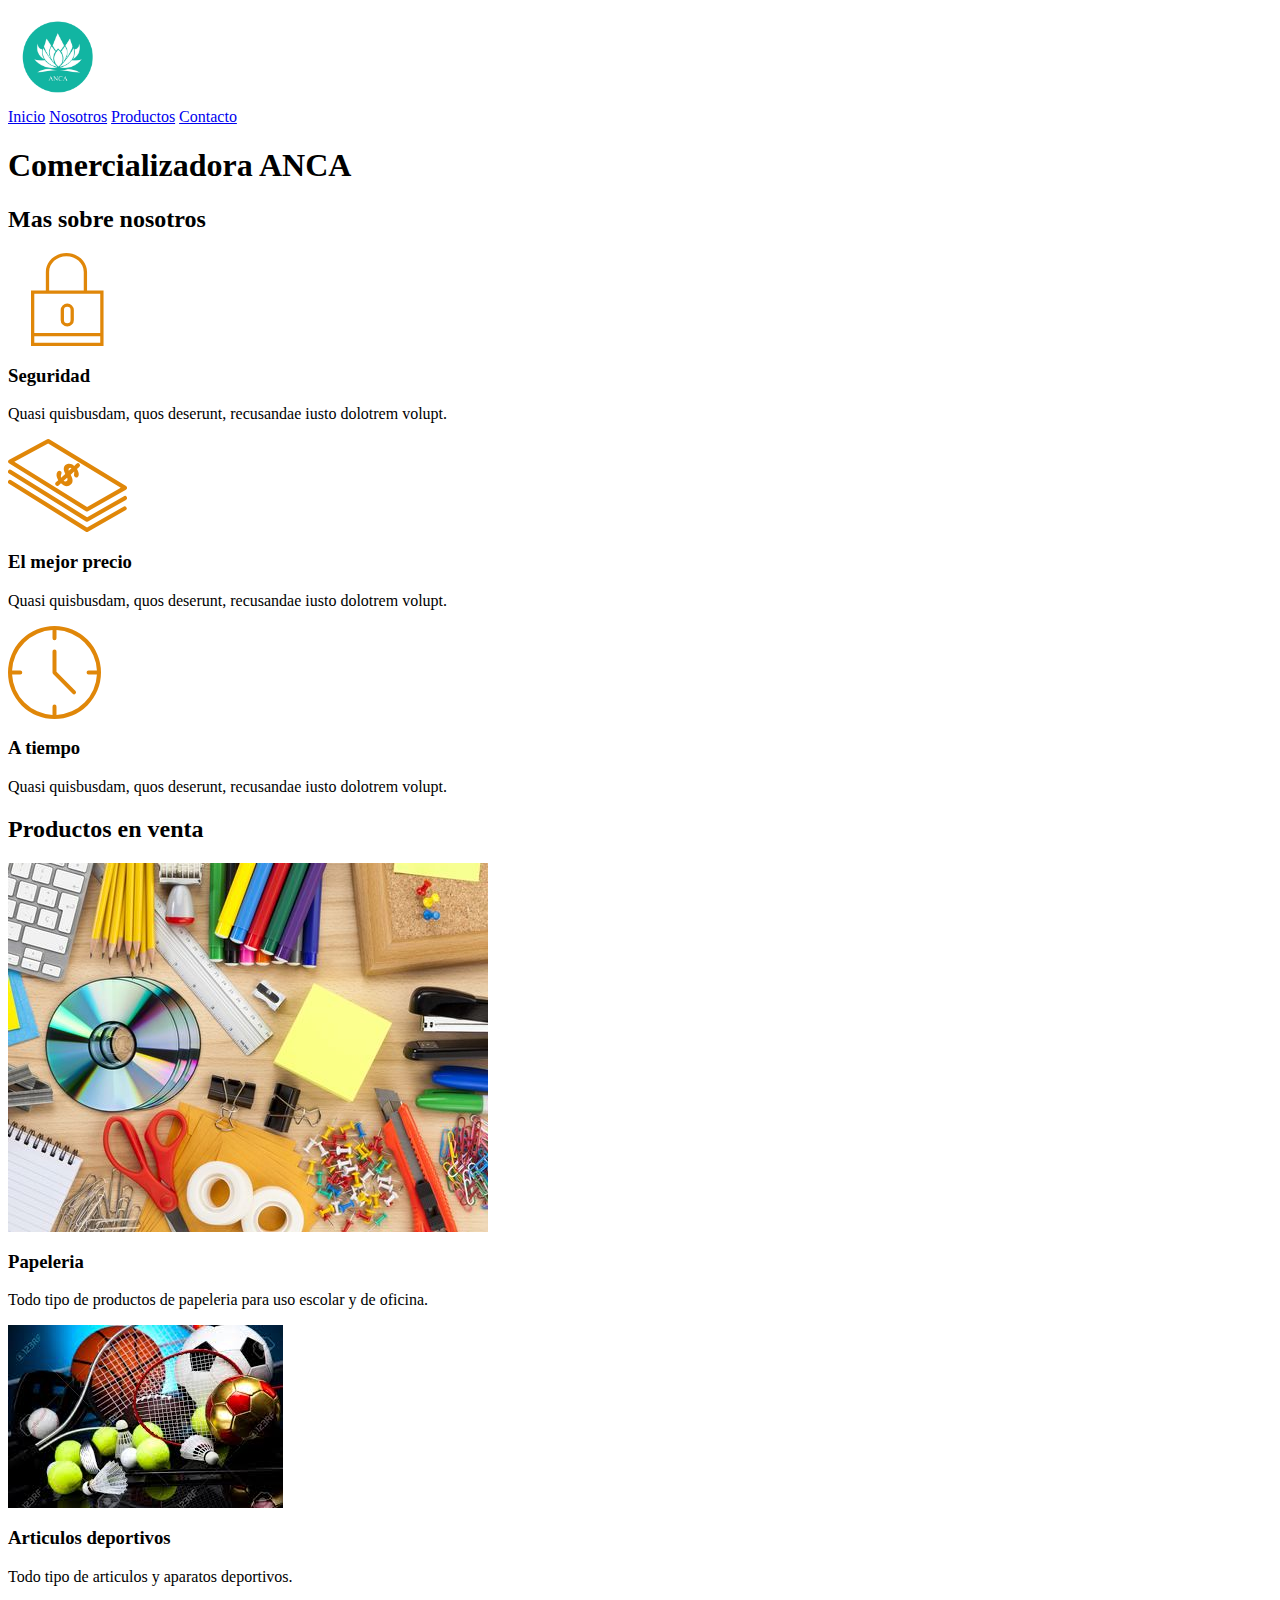
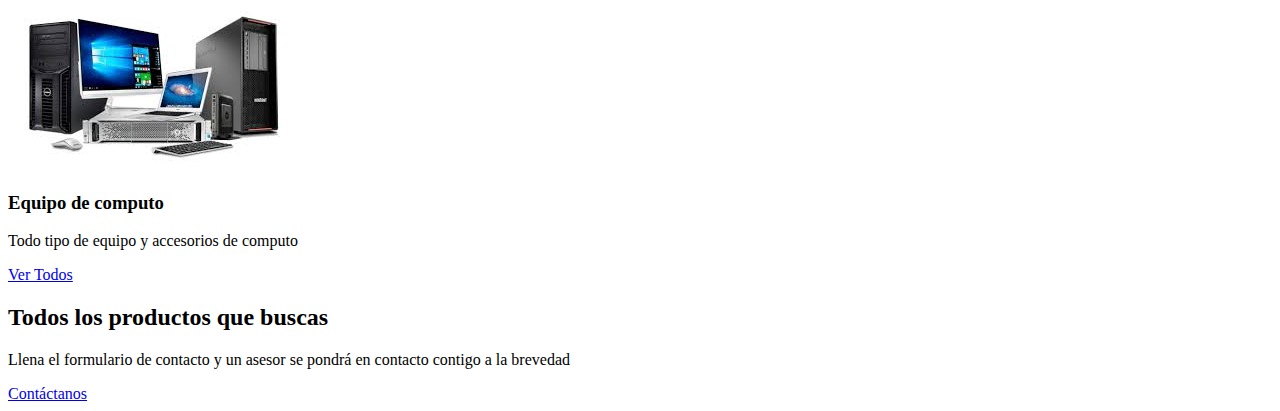
==== index.html @ 9d4139b2 "28/03/20" ====
<!DOCTIPE html>
<html lang = "es">

<head> <meta charset = "utf-8">
<title>  </title>
<link rel="stylesheet"  href="..css/styles.css">
</head>

<body>

	<header class="site-header inicio ">
		<div class="contenedor contenido-header">
			<div class="barra">
				<a href="/">
					<img src="img/logo.png" alt="Logotipo de ANCA" width="100px" height="100px">
				</a>

				<nav id="navegacion" class="navegacion">
                    <a href="index.html">Inicio</a>
					<a href="nosotros.html">Nosotros</a>
					<a href="productos.html">Productos</a>
					<a href="contacto.html">Contacto</a>
				</nav> 
			</div>
			<h1>Comercializadora ANCA</h1>
		</div> <!--Contenedor-->
	</header>

	<section class="contendedor seccion">
		<h2 class="fw-300 centrar-texto">Mas sobre nosotros</h2>

		<div class="iconos-nosotros">
			<div class="icono">
				<img src="img/icono1.svg" alt="Icono Seguridad">
				<h3>Seguridad</h3>
				<p>Quasi quisbusdam, quos deserunt, recusandae iusto dolotrem volupt.</p>
			</div>

			<div class="icono">
				<img src="img/icono2.svg" alt="Icono Mejor Precio">
				<h3>El mejor precio</h3>
				<p>Quasi quisbusdam, quos deserunt, recusandae iusto dolotrem volupt.</p>
			</div>

			<div class="icono">
				<img src="img/icono3.svg" alt="Icono a Tiempo">
				<h3>A tiempo</h3>
				<p>Quasi quisbusdam, quos deserunt, recusandae iusto dolotrem volupt.</p>
			</div>
		</div>
	</section>
	
	<main class="seccion contenedor">
        <h2 class="fw-300 centrar-texto">Productos en venta</h2>

        <div class="contenedor-anuncios">
            <div class="anuncio">
                <img src="img/papeleria.jpg" alt="Anuncio papeleria">
                <div class="contenido-anuncio">
                    <h3>Papeleria</h3>
                    <p>Todo tipo de productos de papeleria para uso escolar y de oficina.</p>
                </div>
            </div>

            <div class="anuncio">
                <img src="img/deportivo.jpg" alt="Anuncio deportivo">
                <div class="contenido-anuncio">
                    <h3>Articulos deportivos</h3>
                    <p>Todo tipo de articulos y aparatos deportivos.</p>
                </div>
            </div>

            <div class="anuncio">
                <img src="img/computo.jpg" alt="Anuncio computo">
                <div class="contenido-anuncio">
                    <h3>Equipo de computo</h3>
                    <p>Todo tipo de equipo y accesorios de computo</p>
                </div>
            </div>
        </div>

        <div class="ver-todas">
            <a href="productos.html" class="boton boton-verde">Ver Todos</a>
        </div>
    </main>

    <section class="imagen-contacto">
		<div class="contenedor contenido-contacto">
			<h2>Todos los productos que buscas</h2>
			<p>Llena el formulario de contacto y un asesor se pondrá en contacto contigo a la brevedad</p>
			<a href="contanto.html" class="boton boton-amarillo">Contáctanos</a>
		</div>    	
    </section>


</body>
</html>
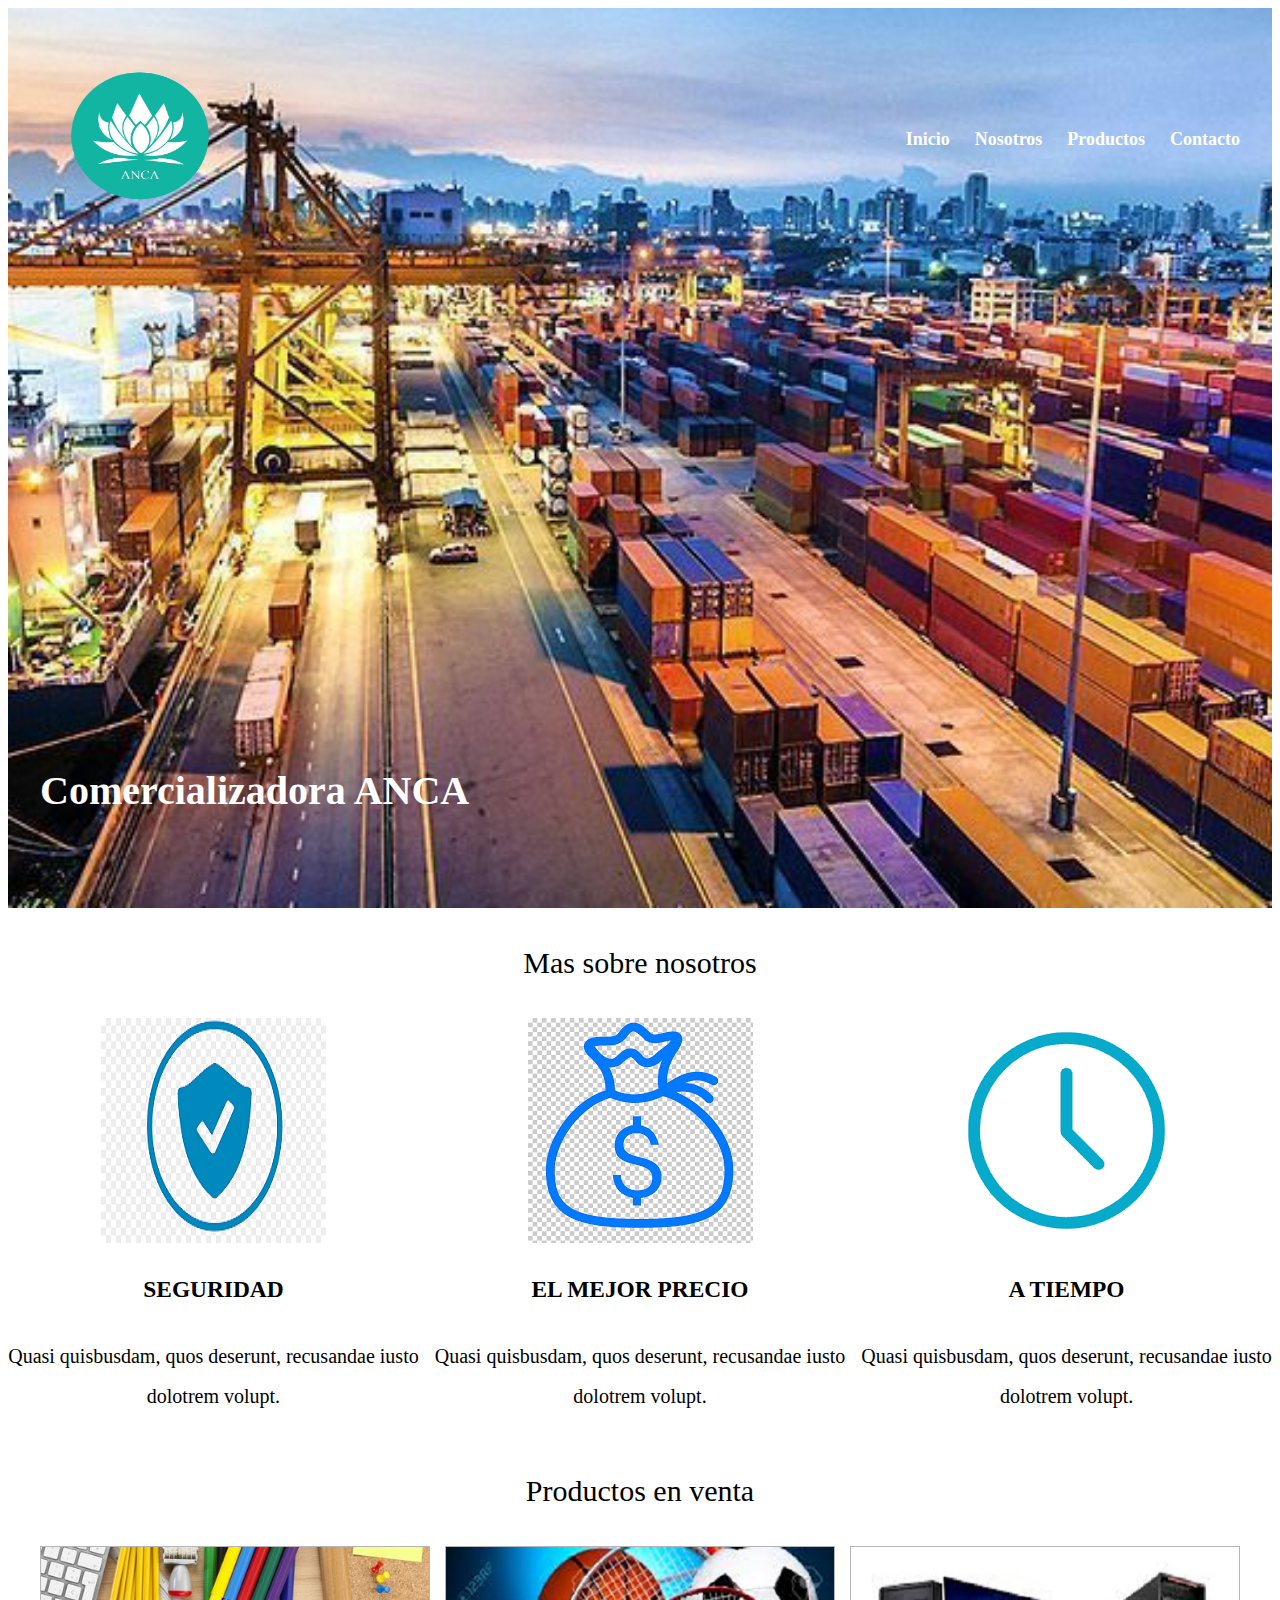
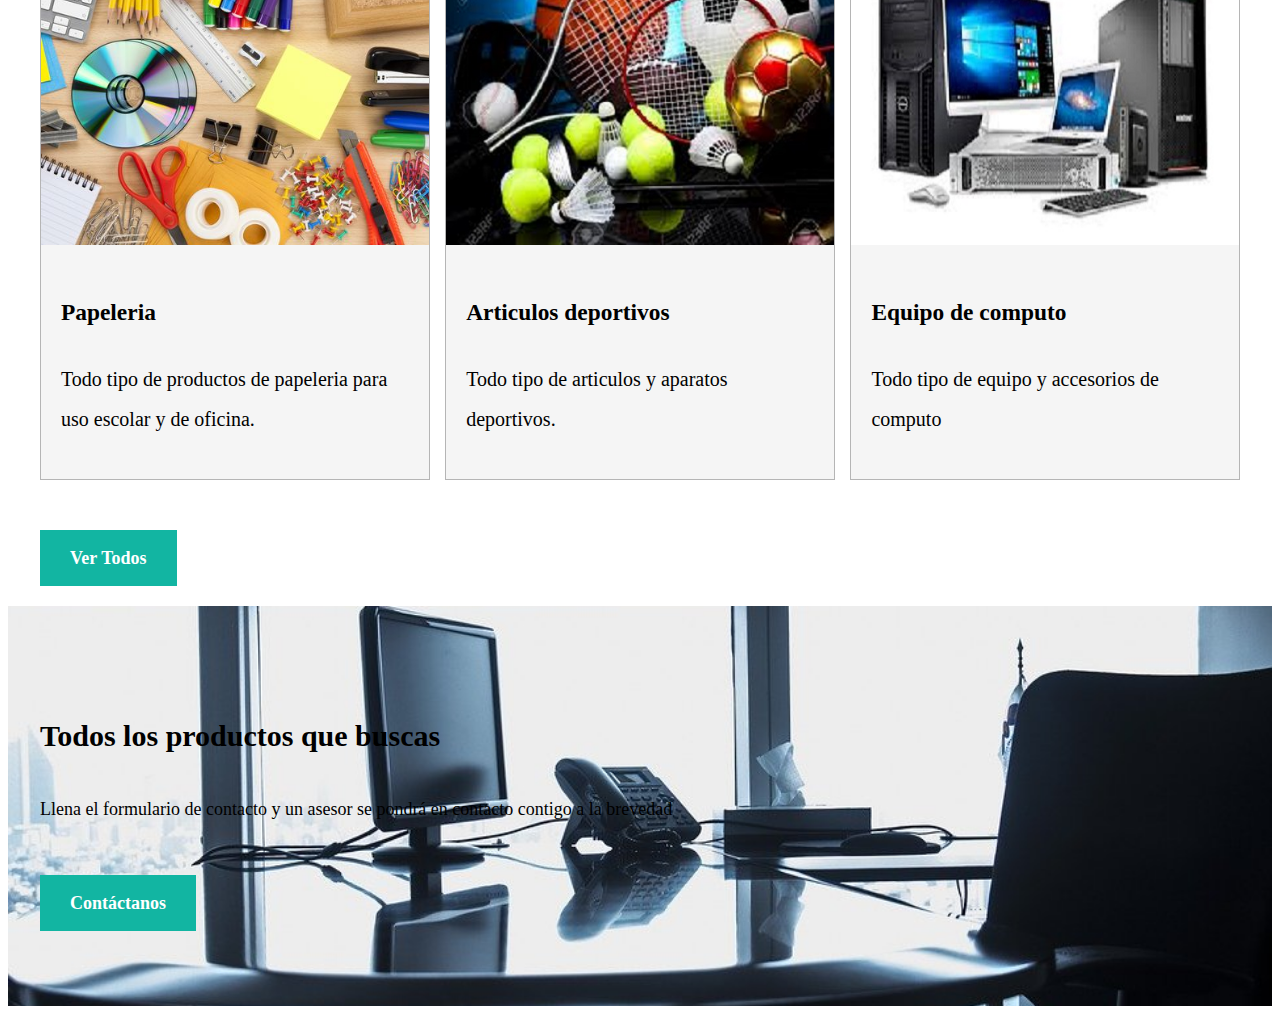
==== commit 532d4521: "28/03/20" ====
--- a/index.html
+++ b/index.html
@@ -3,7 +3,7 @@
 
 <head> <meta charset = "utf-8">
 <title>  </title>
-<link rel="stylesheet"  href="..css/styles.css">
+<link rel="stylesheet"  href="css/styles.css">
 </head>
 
 <body>
@@ -12,14 +12,14 @@
 		<div class="contenedor contenido-header">
 			<div class="barra">
 				<a href="/">
-					<img src="img/logo.png" alt="Logotipo de ANCA" width="100px" height="100px">
+					<img src="img/logo.png" alt="Logotipo de ANCA" width="200px" height="180px">
 				</a>
 
 				<nav id="navegacion" class="navegacion">
-                    <a href="index.html">Inicio</a>
-					<a href="nosotros.html">Nosotros</a>
-					<a href="productos.html">Productos</a>
-					<a href="contacto.html">Contacto</a>
+                    <a href="index.html"><b>Inicio</b></a>
+					<a href="nosotros.html"><b>Nosotros</b></a>
+					<a href="productos.html"><b>Productos</b></a>
+					<a href="contacto.html"><b>Contacto</b></a>
 				</nav> 
 			</div>
 			<h1>Comercializadora ANCA</h1>
@@ -31,19 +31,19 @@
 
 		<div class="iconos-nosotros">
 			<div class="icono">
-				<img src="img/icono1.svg" alt="Icono Seguridad">
+				<img src="img/seguridad.png" alt="Icono Seguridad">
 				<h3>Seguridad</h3>
 				<p>Quasi quisbusdam, quos deserunt, recusandae iusto dolotrem volupt.</p>
 			</div>
 
 			<div class="icono">
-				<img src="img/icono2.svg" alt="Icono Mejor Precio">
+				<img src="img/precio.png" alt="Icono Mejor Precio">
 				<h3>El mejor precio</h3>
 				<p>Quasi quisbusdam, quos deserunt, recusandae iusto dolotrem volupt.</p>
 			</div>
 
 			<div class="icono">
-				<img src="img/icono3.svg" alt="Icono a Tiempo">
+				<img src="img/tiempo.png" alt="Icono a Tiempo">
 				<h3>A tiempo</h3>
 				<p>Quasi quisbusdam, quos deserunt, recusandae iusto dolotrem volupt.</p>
 			</div>
@@ -63,7 +63,7 @@
             </div>
 
             <div class="anuncio">
-                <img src="img/deportivo.jpg" alt="Anuncio deportivo">
+                <img src="img/deportivo.jpg" alt="Anuncio deportivo" >
                 <div class="contenido-anuncio">
                     <h3>Articulos deportivos</h3>
                     <p>Todo tipo de articulos y aparatos deportivos.</p>
@@ -80,7 +80,7 @@
         </div>
 
         <div class="ver-todas">
-            <a href="productos.html" class="boton boton-verde">Ver Todos</a>
+            <a href="productos.html" class="boton boton-azul">Ver Todos</a>
         </div>
     </main>
 
@@ -88,10 +88,16 @@
 		<div class="contenedor contenido-contacto">
 			<h2>Todos los productos que buscas</h2>
 			<p>Llena el formulario de contacto y un asesor se pondrá en contacto contigo a la brevedad</p>
-			<a href="contanto.html" class="boton boton-amarillo">Contáctanos</a>
+			<a href="contanto.html" class="boton boton-azul">Contáctanos</a>
 		</div>    	
     </section>
 
+	<footer>
+		<div class="contenedor contenido-footer">
+			
+		</div>
+
+	</footer>
 
 </body>
 </html>
--- a/css/styles.css
+++ b/css/styles.css
@@ -0,0 +1,204 @@
+/*Padding: separacion hacia adentro.
+  Margin: separacion hacia adentro 
+  Flex-wrap: todos los archivos deben tenr la misma proporcion*/
+
+  html{
+	box-sizing: border-box;
+	font-size: 62.5%;
+}
+
+*,*:before, :after{
+	box-sizing: inherit;
+	}
+
+body{
+	font-family: 'Lato', sans serif;
+	font-size: 2rem;
+	line-height: 2;
+}
+
+/** Globales **/
+img{
+	max-width: 100%;
+}
+
+.contenedor{
+	width: 95%;
+	max-width: 120rem;
+	margin: 0 auto;
+}
+
+/*Header*/
+.site-header{
+	background-color: black;
+	padding: 1rem 0 3rem 0;
+}
+
+.site-header.inicio{
+	background-image: url(../img/header.jpg);
+	background-position: center center;
+	background-size: cover;
+	height: 100vh;
+	min-height: 60rem;
+}
+
+.contenido-header{
+	height: 100%;
+	display: flex;
+	flex-direction: column;
+	justify-content: space-between;
+	text-align: center;
+}
+
+@media (min-width: 768px) {
+	.contenido-header{
+		text-align: left;
+	}
+}
+
+.contenido-header h1{   /*Manda a traer a h1 del div .contenido-header*/
+	color: #ffffff;
+	padding-bottom: 2rem;
+	max-width: 60rem;
+	line-height: 2;
+}
+
+.barra{
+	padding-top: 3rem;
+}
+
+@media (min-width: 768px) {
+	.barra{
+		display: flex;
+		justify-content: space-between;
+		align-items: center;
+	}
+}
+
+/** Navegacion **/
+.navegacion a{
+	color: #ffffff;
+	text-decoration: none;
+	font-size: 2.2rem;
+	display: block;
+}
+
+@media (min-width: 768px){
+	.navegacion a{
+		display: inline-block;
+		font-size: 1.8rem;
+		margin-right: 2rem;
+	}
+	.navegacion a:last-of-type{
+		margin: 0;
+	}
+}
+
+.navegacion a:hover{
+		color: #12B5A2;
+}
+
+/** Utilidades **/
+.seccion{
+	margin-top: 2rem;
+	margin-bottom: 2rem;
+}
+.fw-300{
+	font-weight: 300;
+}
+.centrar-texto{
+	text-align: center;
+}
+.d-block{
+	display: block!important;
+}
+.contenido-centrado{
+	max-width: 800px;
+}
+
+/**Iconos  nosotros**/
+@media (min-width: 768px) {
+	.iconos-nosotros{
+		display: flex;
+		justify-content: space-between;
+	}
+}
+.icono{
+	text-align: center;
+}
+@media (min-width: 768px){
+	.icono{
+		flex-basis: calc(33.3% - 1rem); /**Proporion de inconos y contenedores*/
+	}
+}
+.icono h3{
+	text-transform: uppercase;
+}
+
+/**Anuncios**/
+@media (min-width: 768px){
+	.contenedor-anuncios{
+		display: flex;
+		justify-content: space-between;
+		flex-wrap: wrap;
+	}
+}
+.anuncio{
+	border: 1px solid #B5B5B5;
+	background-color: #F5F5F5;
+	margin-bottom: 2rem;
+}
+@media(min-width: 768px){
+	.anuncio{
+		flex: 0.0 calc(33.3% - 1rem);
+	}
+}
+.contenido-anuncio{
+	padding: 2rem;
+}
+
+/**Botones**/
+.boton{
+	color: #ffffff;
+	font-weight: 700;
+	text-decoration: none;
+	font-size: 1.8rem;
+	padding: 1rem 3rem;
+	margin-top: 3rem;
+	display: inline-block;
+	text-align: center;
+	border: none;
+	display: block;
+	flex: 0 0 100%;
+}
+@media (min-width: 768px){
+	.boton{
+		display: inline-block;
+		flex: 0 0 auto;
+	}
+}
+.boton-hover{
+	cursor: pointer;
+}
+.boton-azul{
+	background-color: #12B5A2;
+}
+
+
+/**Contacto Home**/
+.imagen-contacto{
+	background-image: url(../img/contacto.jpg);
+	background-position: center center;
+	background-size: cover;
+	height: 40rem;
+	display: flex;
+	align-items: flex;
+	align-items: center;
+}
+.contenido-contacto{
+	flex: 0 0 95%;
+	color: #000000;
+}
+.contenido-contacto p{
+	font-size: 1.8rem;
+}
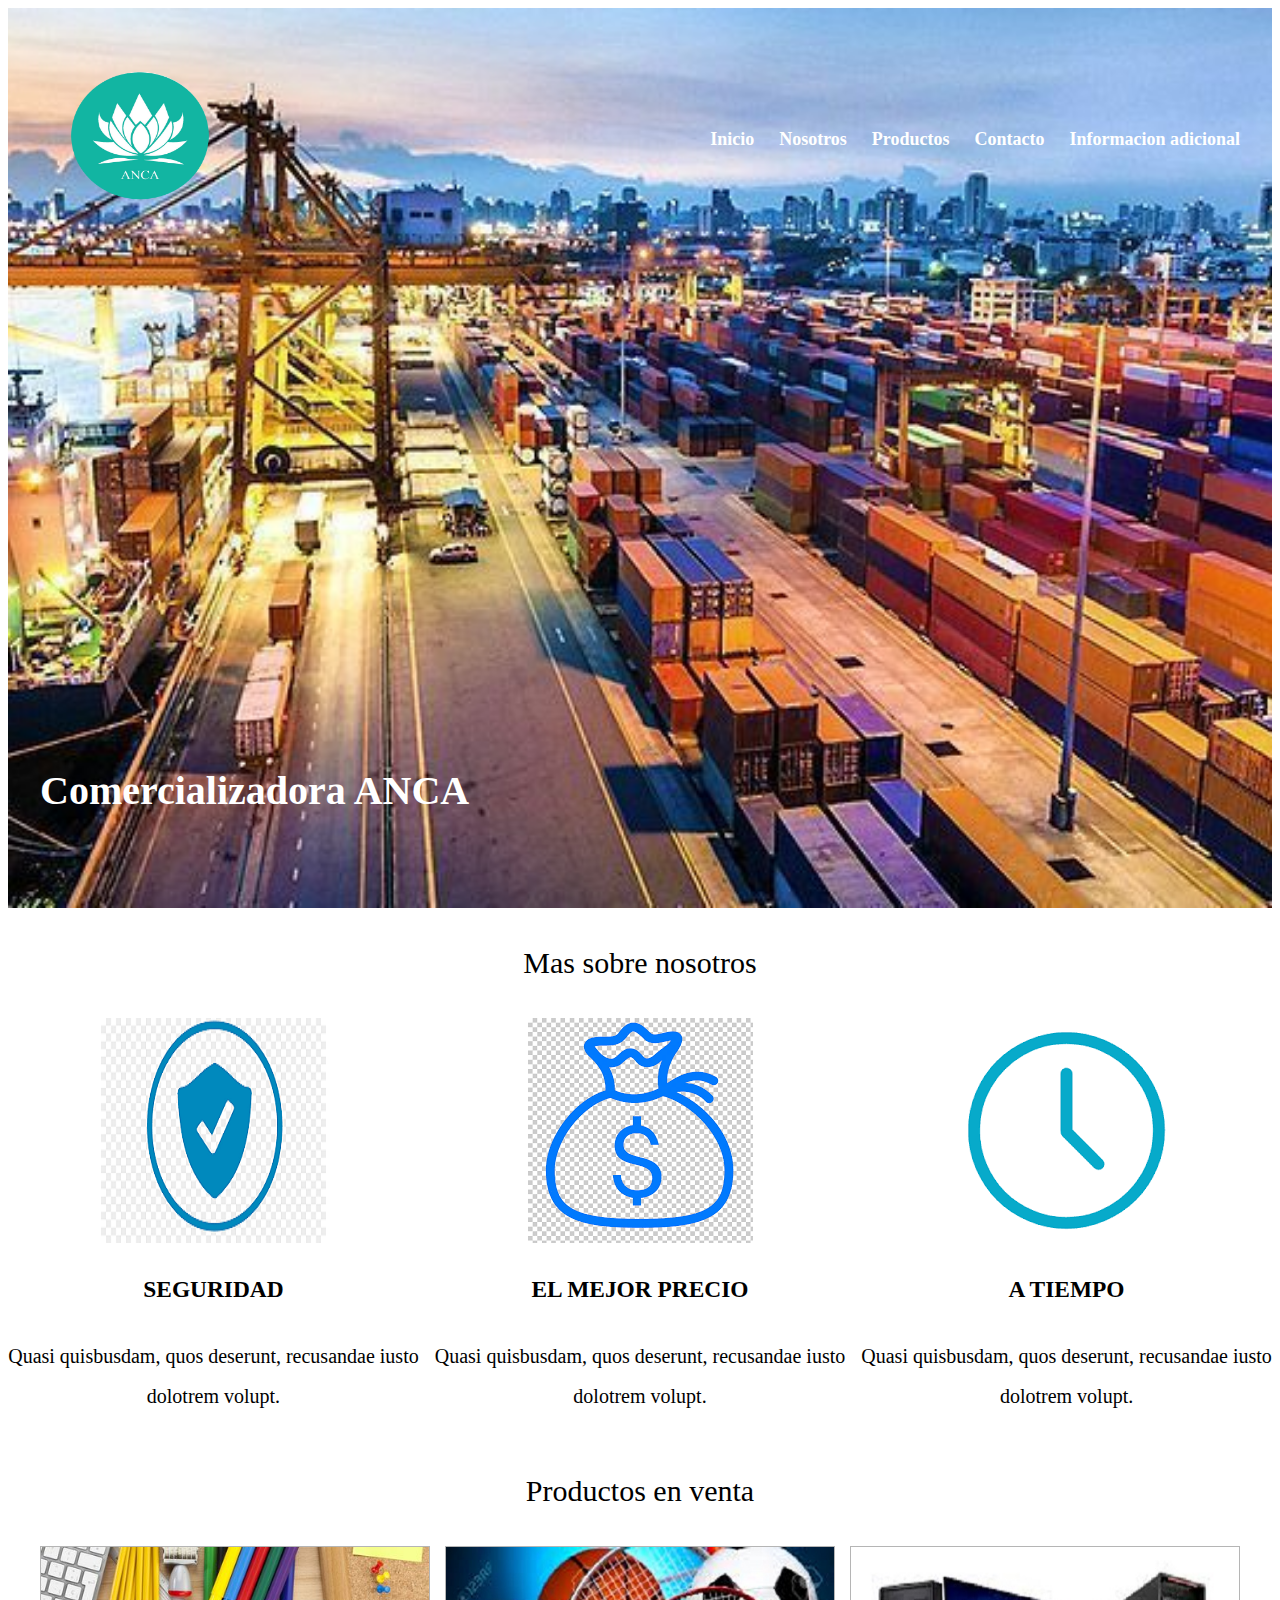
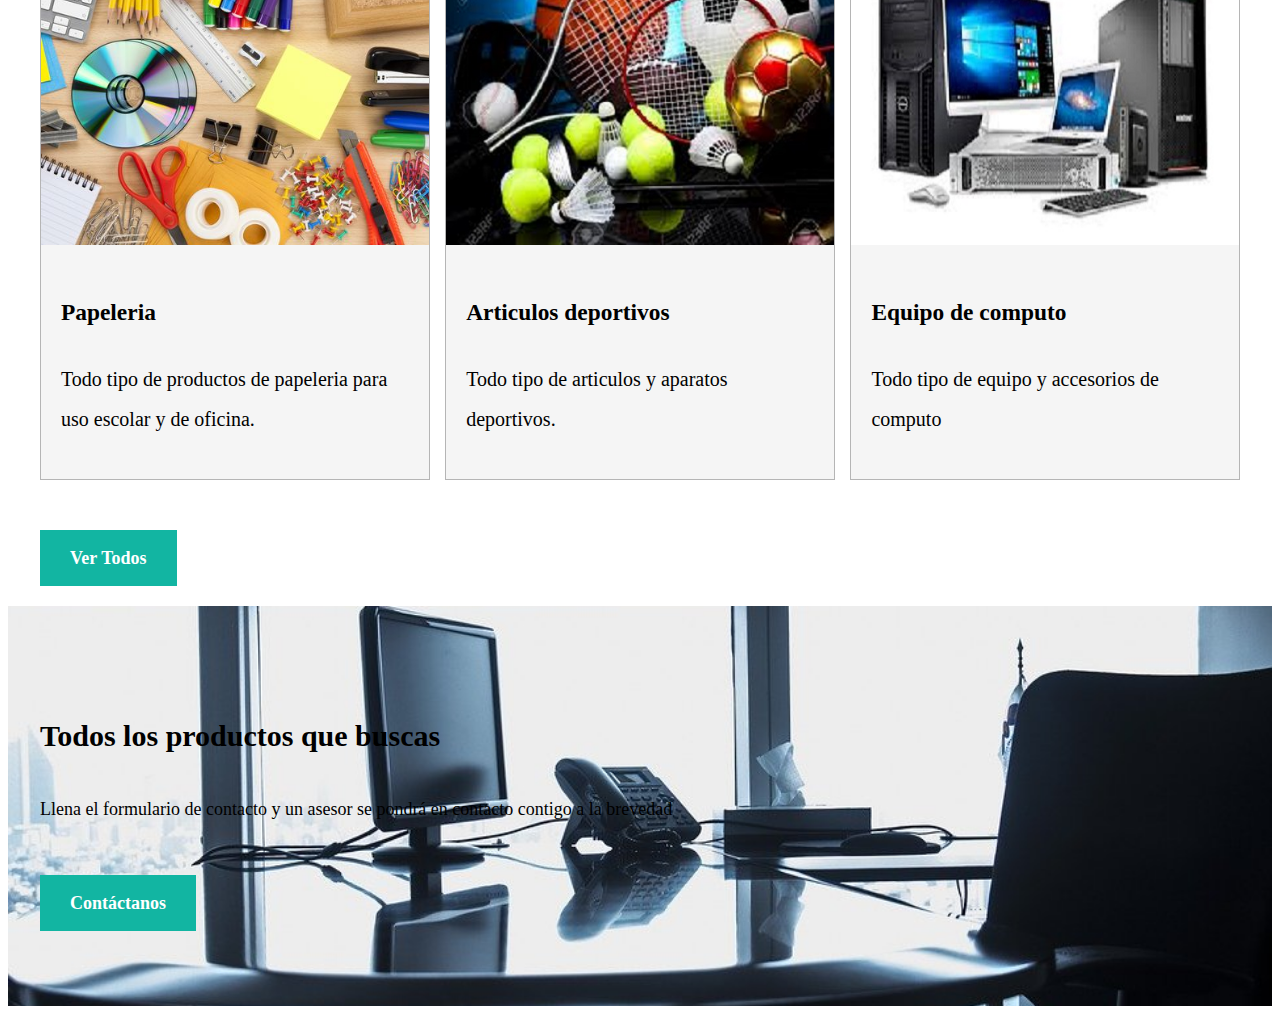
==== commit bea7b0ac: "29/03/20" ====
--- a/index.html
+++ b/index.html
@@ -20,6 +20,7 @@
 					<a href="nosotros.html"><b>Nosotros</b></a>
 					<a href="productos.html"><b>Productos</b></a>
 					<a href="contacto.html"><b>Contacto</b></a>
+                    <a href="info.html"><b>Informacion adicional</b></a>
 				</nav> 
 			</div>
 			<h1>Comercializadora ANCA</h1>
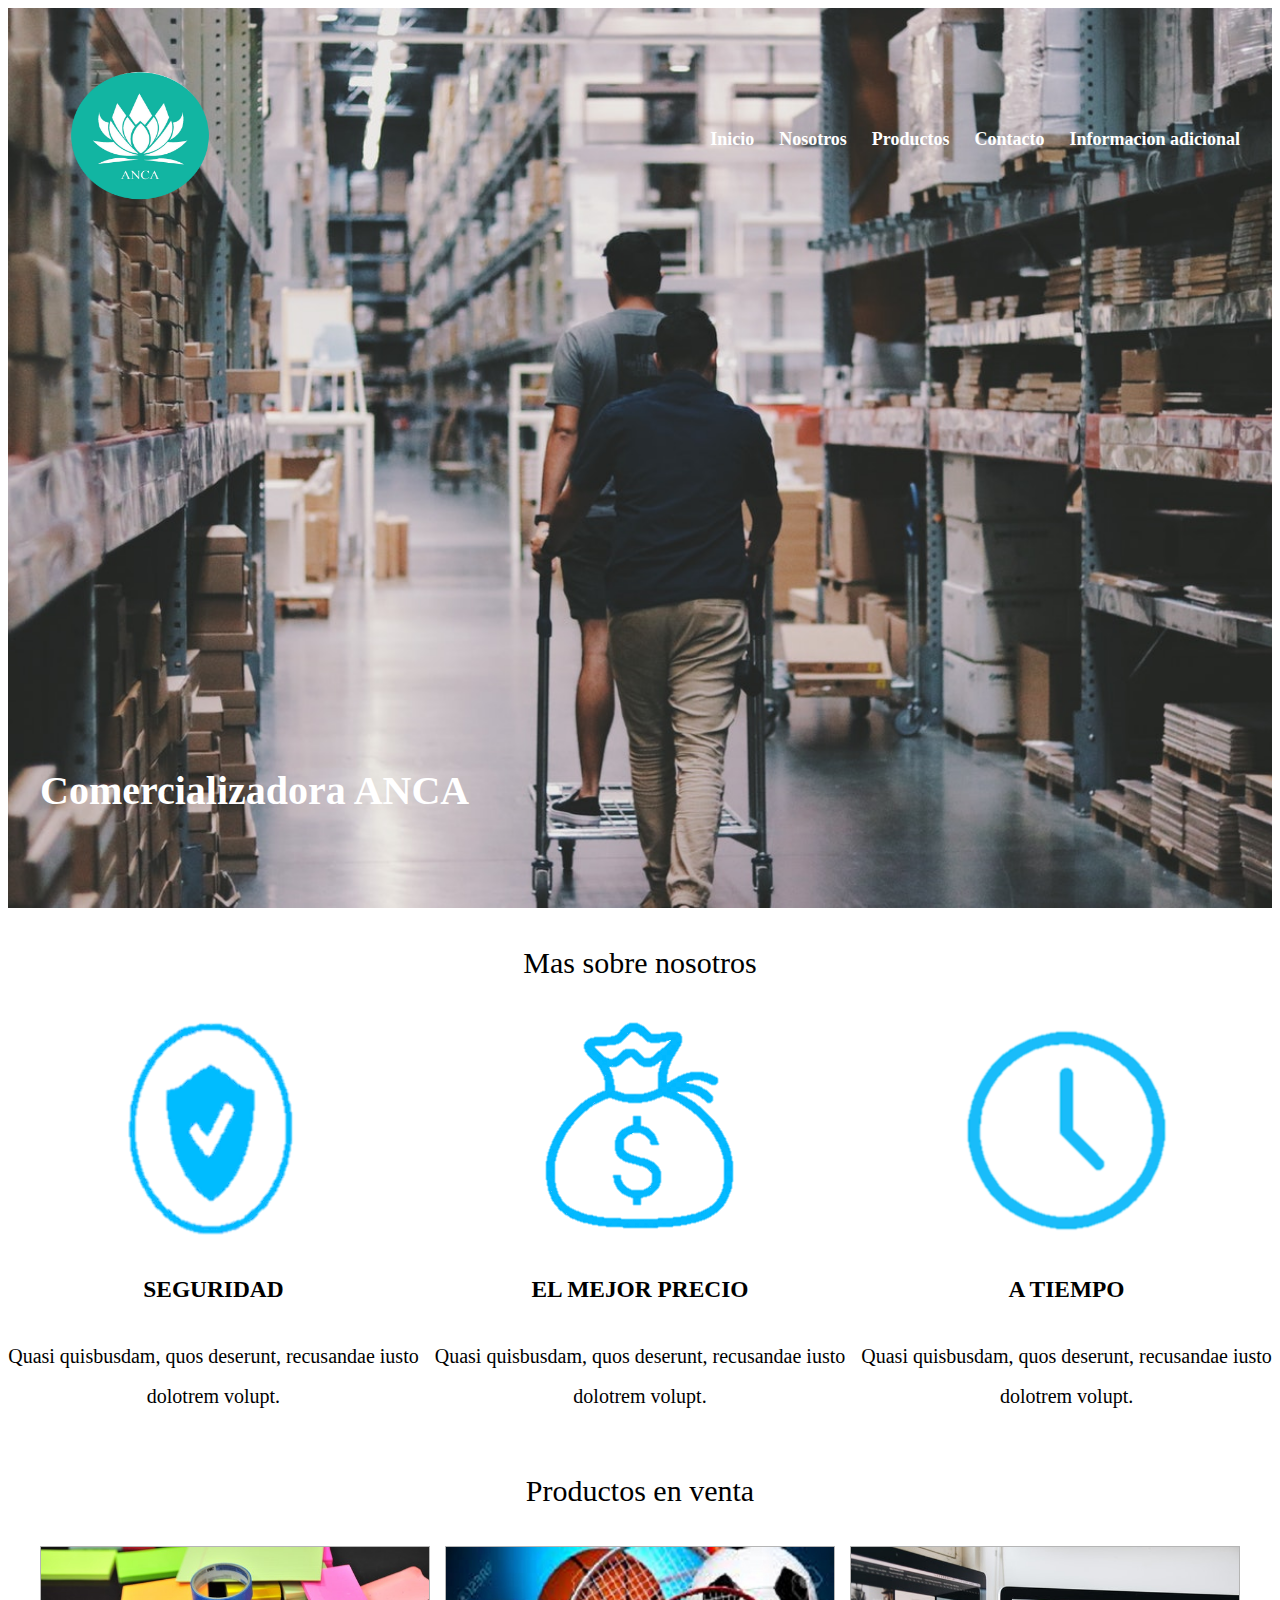
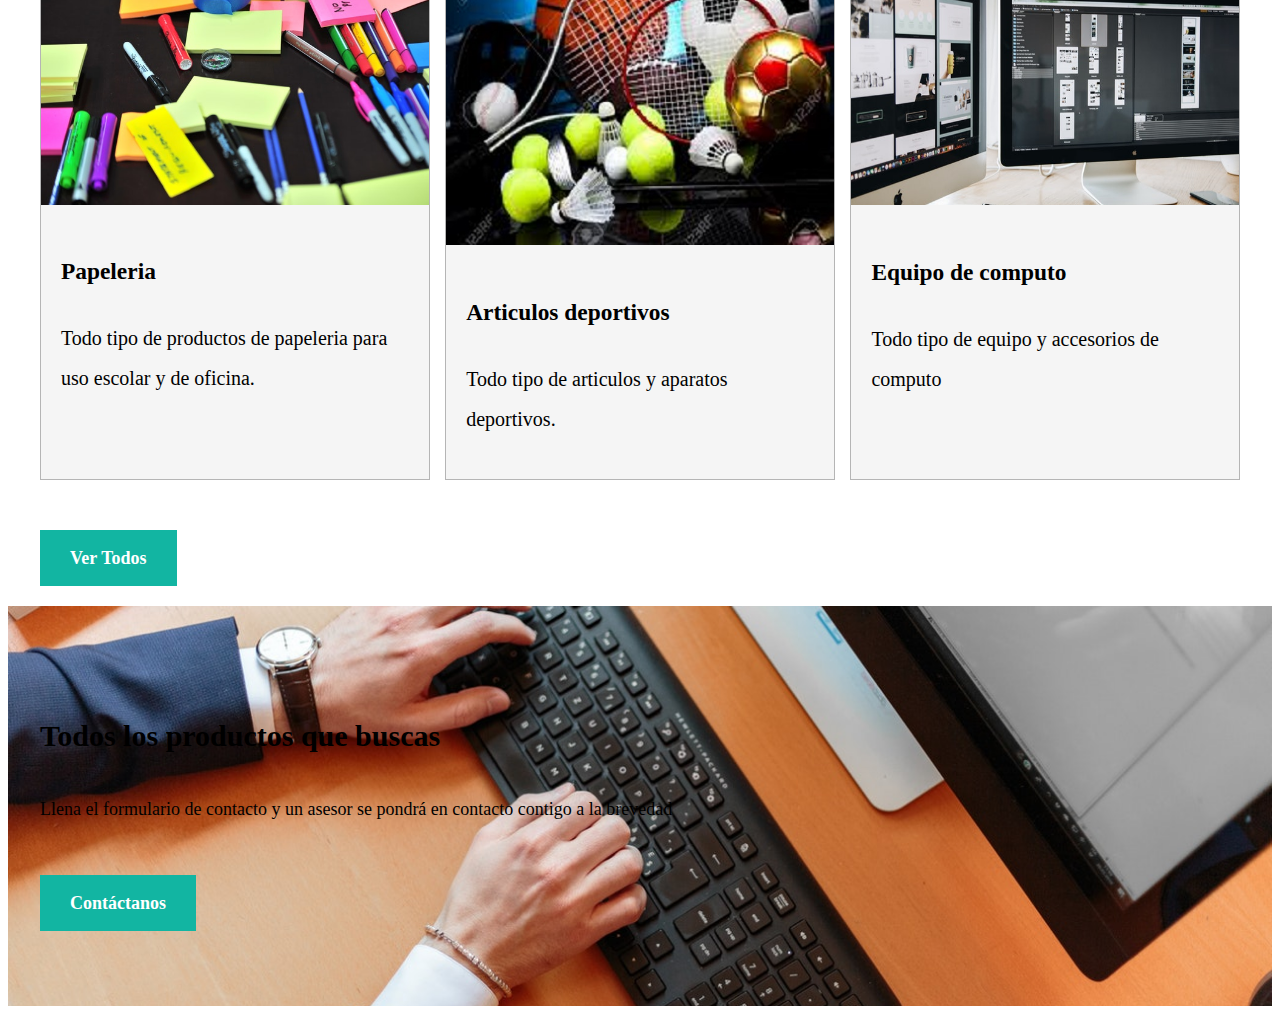
==== commit 39116b31: "Conexion a la base de datos" ====
--- a/index.html
+++ b/index.html
@@ -2,7 +2,7 @@
 <html lang = "es">
 
 <head> <meta charset = "utf-8">
-<title>  </title>
+<title>Inicio</title>
 <link rel="stylesheet"  href="css/styles.css">
 </head>
 
@@ -19,7 +19,7 @@
                     <a href="index.html"><b>Inicio</b></a>
 					<a href="nosotros.html"><b>Nosotros</b></a>
 					<a href="productos.html"><b>Productos</b></a>
-					<a href="contacto.html"><b>Contacto</b></a>
+					<a href="contacto.php"><b>Contacto</b></a>
                     <a href="info.html"><b>Informacion adicional</b></a>
 				</nav> 
 			</div>
@@ -32,7 +32,7 @@
 
 		<div class="iconos-nosotros">
 			<div class="icono">
-				<img src="img/seguridad.png" alt="Icono Seguridad">
+				<img src="img/seguridad.png" alt="Icono Seguridad" whidth="300px" height="225px">
 				<h3>Seguridad</h3>
 				<p>Quasi quisbusdam, quos deserunt, recusandae iusto dolotrem volupt.</p>
 			</div>
@@ -56,7 +56,7 @@
 
         <div class="contenedor-anuncios">
             <div class="anuncio">
-                <img src="img/papeleria.jpg" alt="Anuncio papeleria">
+                <img src="Imagenes/photo-of-sticky-notes-and-colored-pens-scrambled-on-table-632470.jpg" alt="Anuncio papeleria">
                 <div class="contenido-anuncio">
                     <h3>Papeleria</h3>
                     <p>Todo tipo de productos de papeleria para uso escolar y de oficina.</p>
@@ -72,7 +72,7 @@
             </div>
 
             <div class="anuncio">
-                <img src="img/computo.jpg" alt="Anuncio computo">
+                <img src="Imagenes/apple-monitors-326518.jpg" alt="Anuncio computo">
                 <div class="contenido-anuncio">
                     <h3>Equipo de computo</h3>
                     <p>Todo tipo de equipo y accesorios de computo</p>
--- a/css/styles.css
+++ b/css/styles.css
@@ -35,7 +35,7 @@
 }
 
 .site-header.inicio{
-	background-image: url(../img/header.jpg);
+	background-image: url(../Imagenes/men-going-around-a-warehouse-1797428.jpg);
 	background-position: center center;
 	background-size: cover;
 	height: 100vh;
@@ -187,7 +187,7 @@
 
 /**Contacto Home**/
 .imagen-contacto{
-	background-image: url(../img/contacto.jpg);
+	background-image: url(../Imagenes/person-typing-on-computer-keyboard-2058128.jpg);
 	background-position: center center;
 	background-size: cover;
 	height: 40rem;
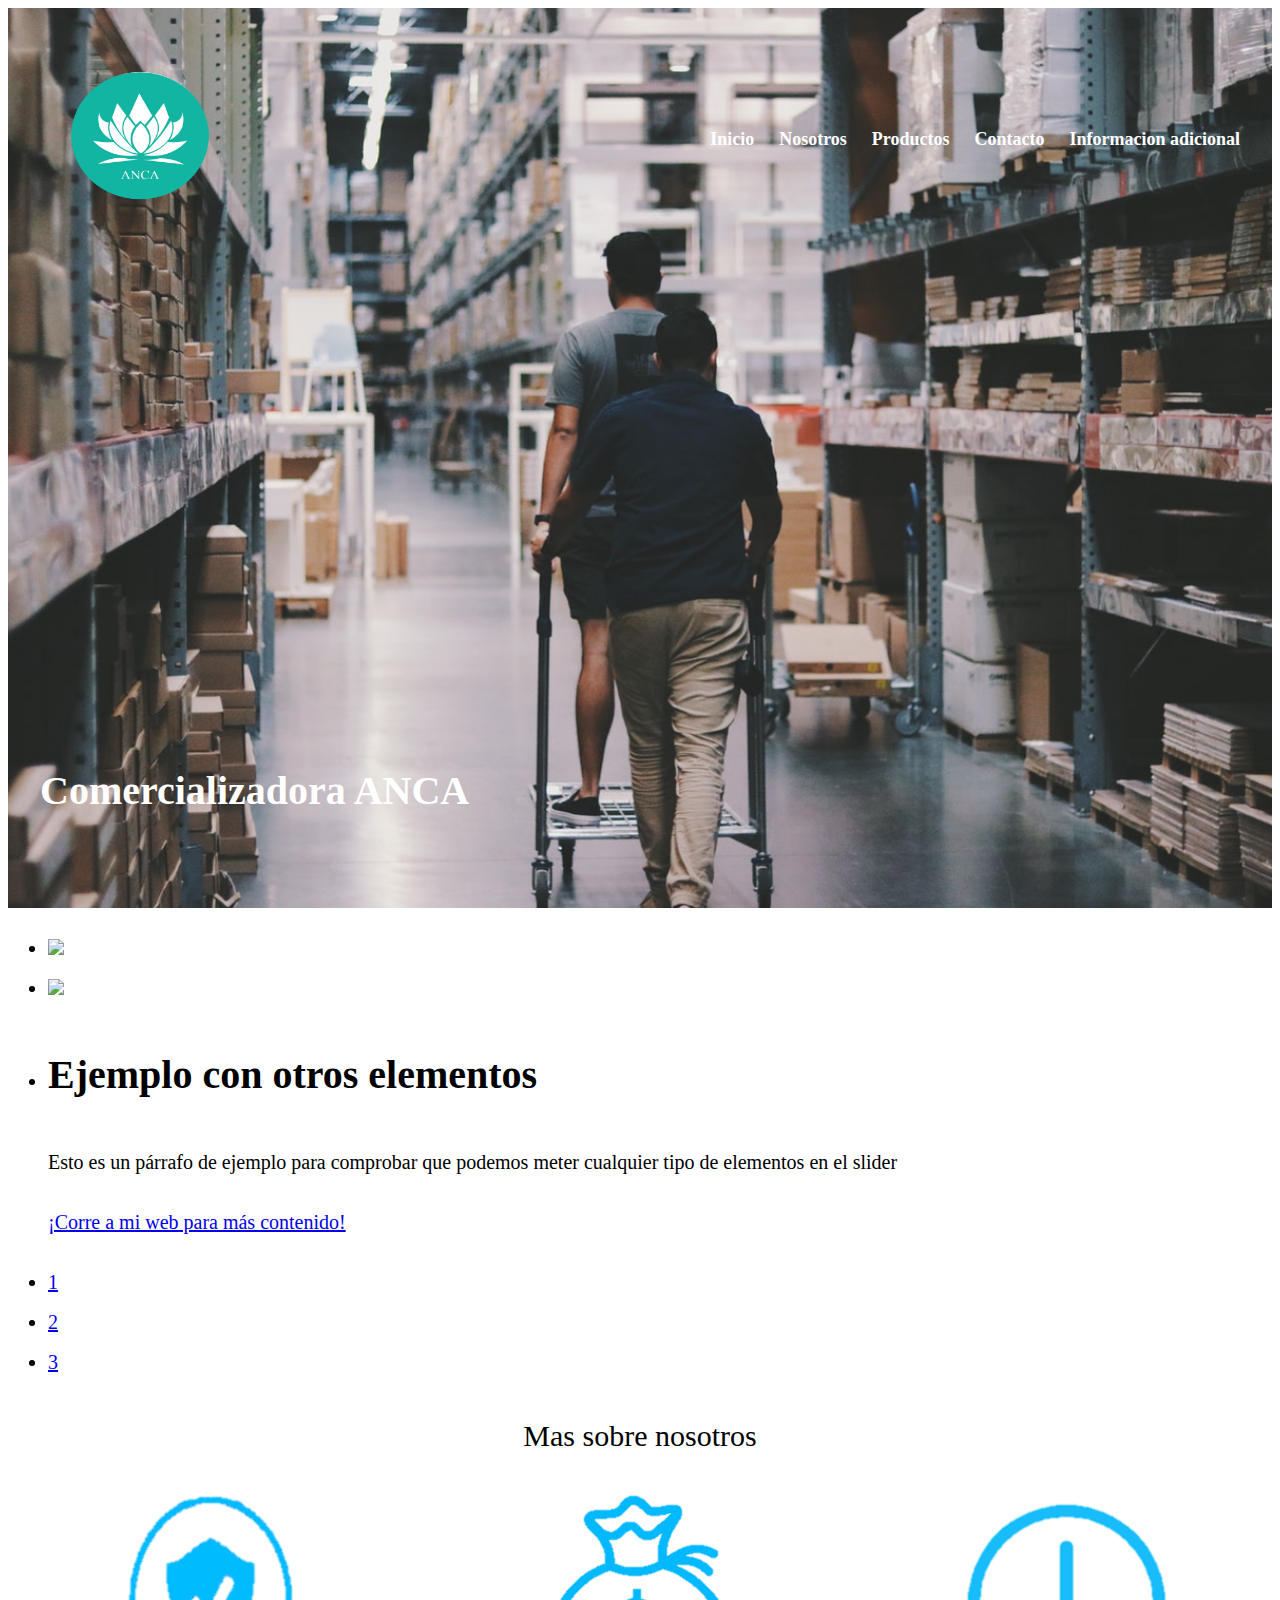
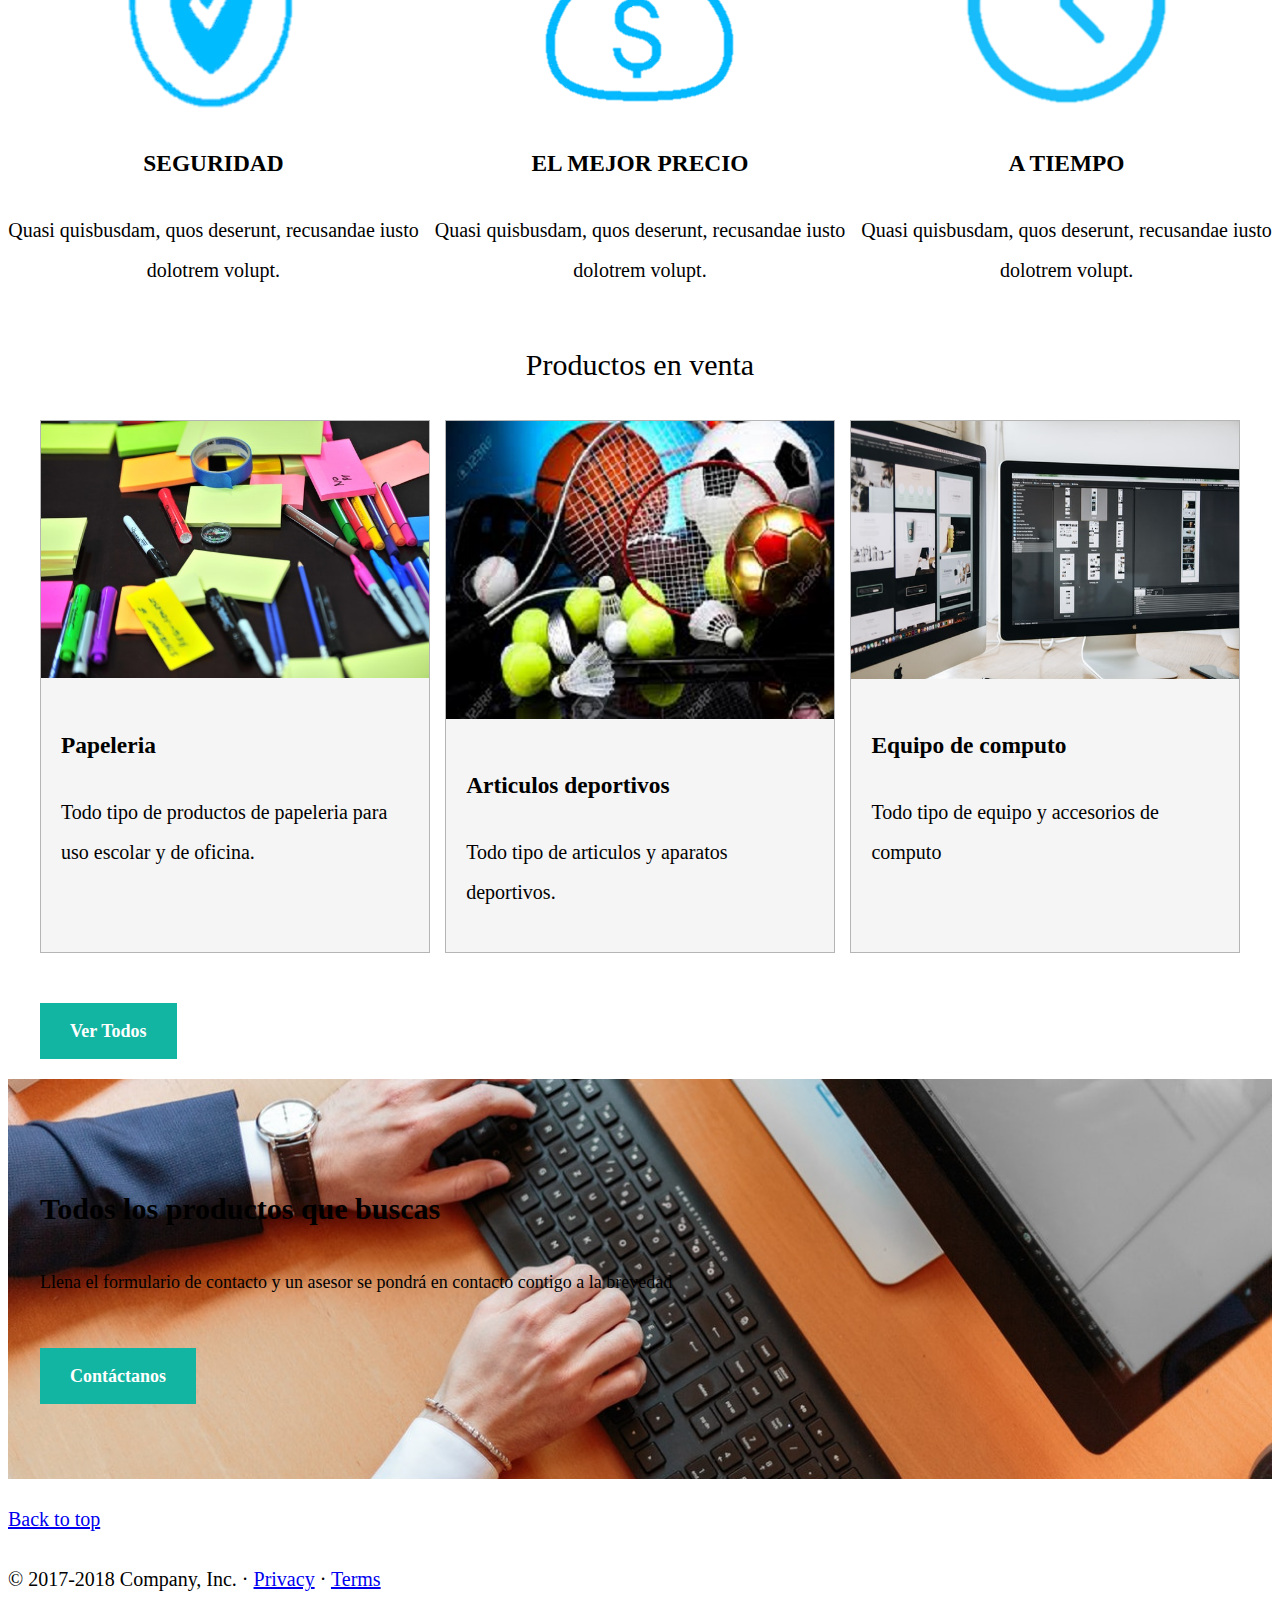
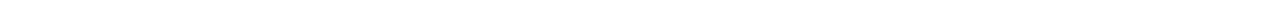
==== commit 5563795b: "modificar" ====
--- a/index.html
+++ b/index.html
@@ -9,7 +9,7 @@
 <body>
 
 	<header class="site-header inicio ">
-		<div class="contenedor contenido-header">
+		<div class="contenedor contenido-header ">
 			<div class="barra">
 				<a href="/">
 					<img src="img/logo.png" alt="Logotipo de ANCA" width="200px" height="180px">
@@ -23,10 +23,55 @@
                     <a href="info.html"><b>Informacion adicional</b></a>
 				</nav> 
 			</div>
+		<!--	<div class="slider">
+				<div class="botonAtras" onclick="carrousel('atras')">
+				  A
+				</div>
+				<div class="botonAdelante" onclick="carrousel('adelante')">
+				  A
+				</div>
+		  
+				<img src="Imagenes/men-going-around-a-warehouse-1797428.jpg" alt="" id="imagen">
+			  </div>
+		  
+		  <script type="text/javascript" src="js/main.js">
+		  
+		  </script> -->
 			<h1>Comercializadora ANCA</h1>
 		</div> <!--Contenedor-->
+
 	</header>
 
+	<div class="carr">
+  
+		<ul class="slider">
+		  <li id="slide1">
+			<img src="https://s3-us-west-2.amazonaws.com/s.cdpn.io/3947459/car.jpg"/>
+		  </li>
+		  <li id="slide2">
+			<img src="https://s3-us-west-2.amazonaws.com/s.cdpn.io/3947459/sunset.jpg"/>
+		  </li>
+		  <li id="slide3">
+			<h1>Ejemplo con otros elementos</h1>
+			<p>Esto es un párrafo de ejemplo para comprobar que podemos meter cualquier tipo de elementos en el slider</p>
+			<a href="https://kikopalomares.com/">¡Corre a mi web para más contenido!</a>
+		  </li>
+		</ul>
+		
+		<ul class="menu">
+		  <li>
+			<a href="#slide1">1</a>
+		  </li>
+		  <li>
+			<a href="#slide2">2</a>
+		  </li>
+		   <li>
+			<a href="#slide3">3</a>
+		  </li>
+		</ul>
+		
+	  </div>
+	
 	<section class="contendedor seccion">
 		<h2 class="fw-300 centrar-texto">Mas sobre nosotros</h2>
 
@@ -93,12 +138,11 @@
 		</div>    	
     </section>
 
-	<footer>
-		<div class="contenedor contenido-footer">
-			
-		</div>
+	<footer class="container">
+        <p class="float-right"><a href="#">Back to top</a></p>
+        <p>&copy; 2017-2018 Company, Inc. &middot; <a href="#">Privacy</a> &middot; <a href="#">Terms</a></p>
+      </footer>
 
-	</footer>
 
 </body>
 </html>
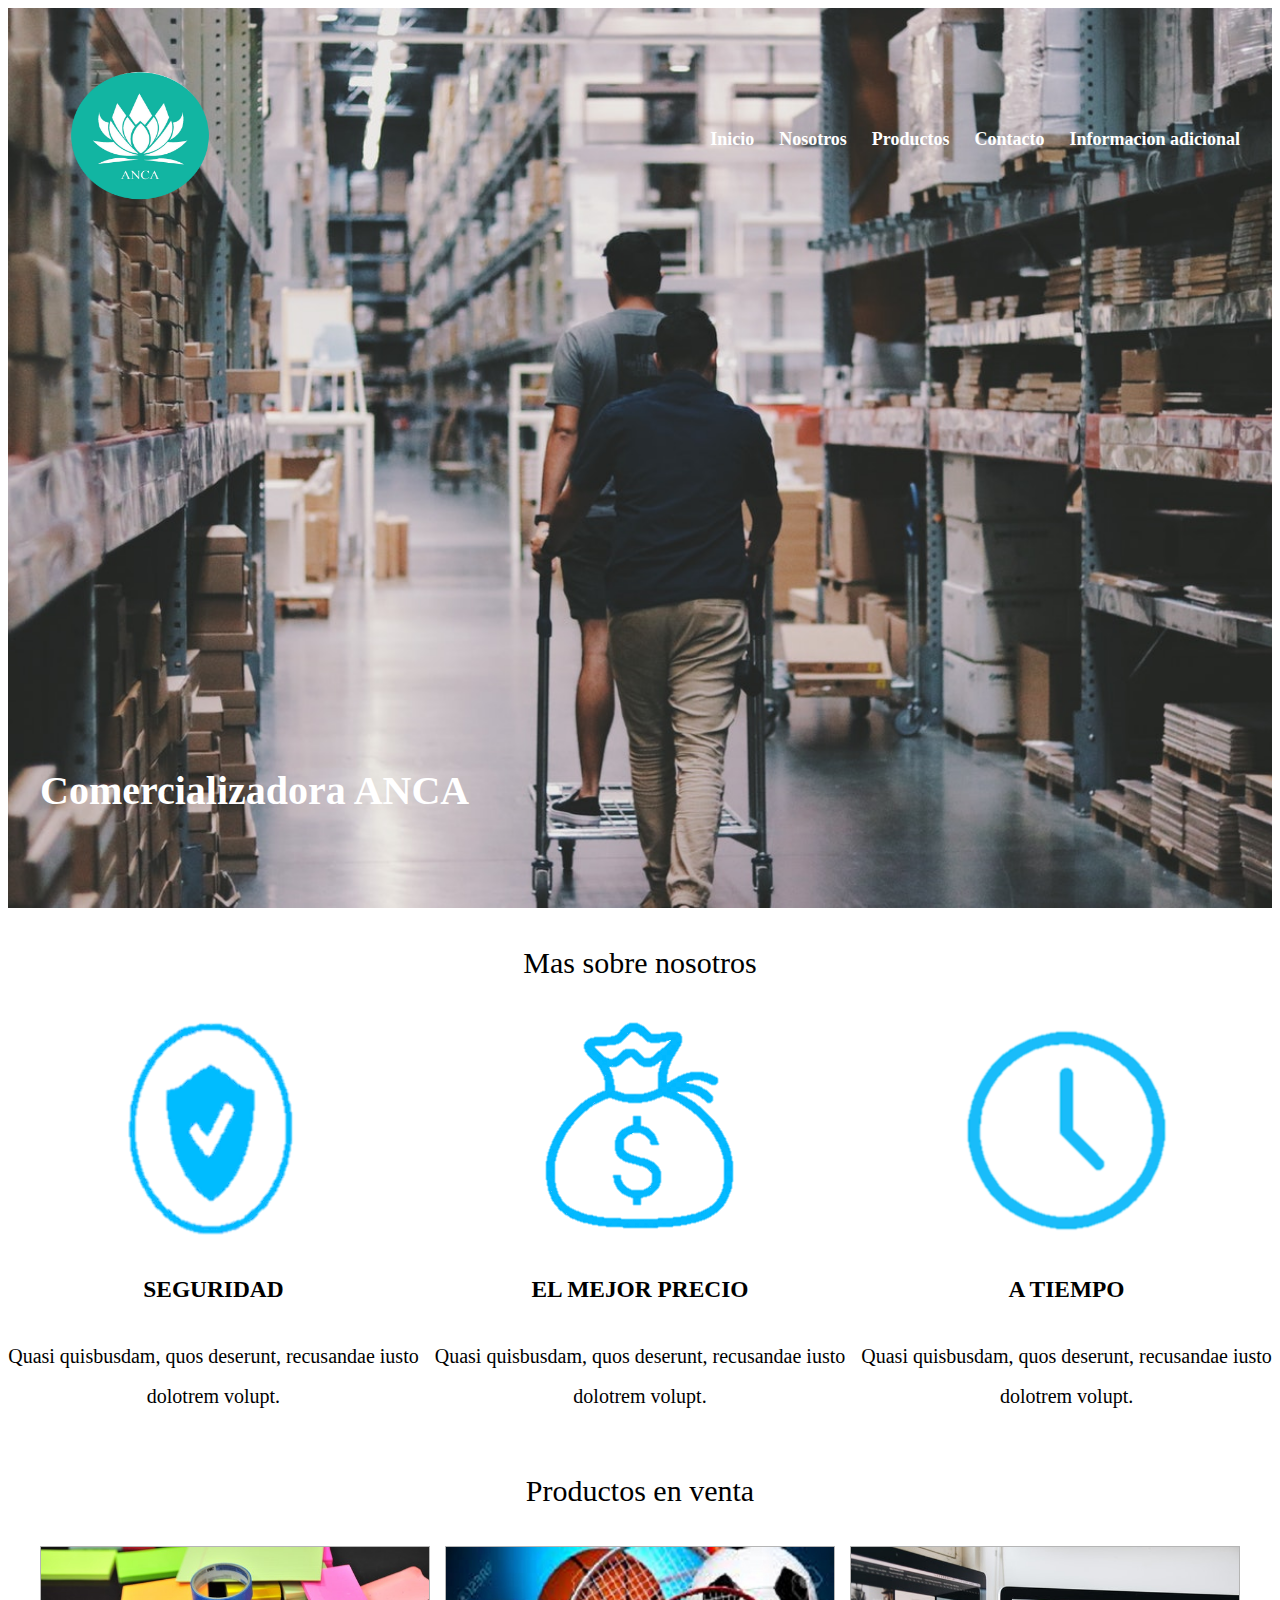
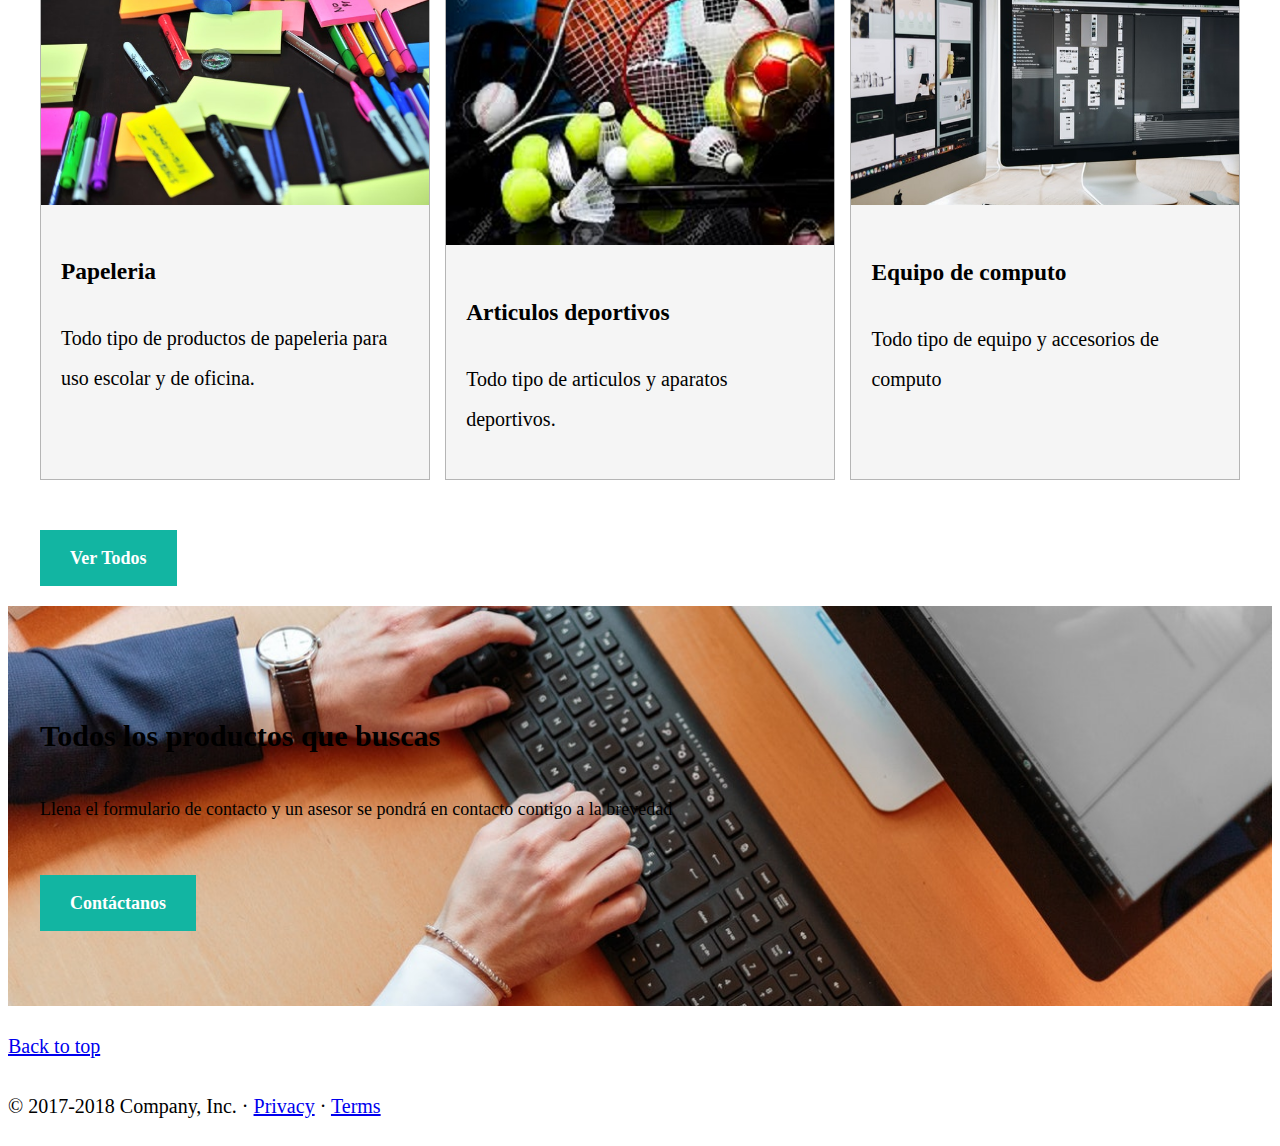
==== commit 50e33984: "modificar" ====
--- a/index.html
+++ b/index.html
@@ -41,7 +41,7 @@
 		</div> <!--Contenedor-->
 
 	</header>
-
+<!--
 	<div class="carr">
   
 		<ul class="slider">
@@ -71,7 +71,7 @@
 		</ul>
 		
 	  </div>
-	
+	-->
 	<section class="contendedor seccion">
 		<h2 class="fw-300 centrar-texto">Mas sobre nosotros</h2>
 
